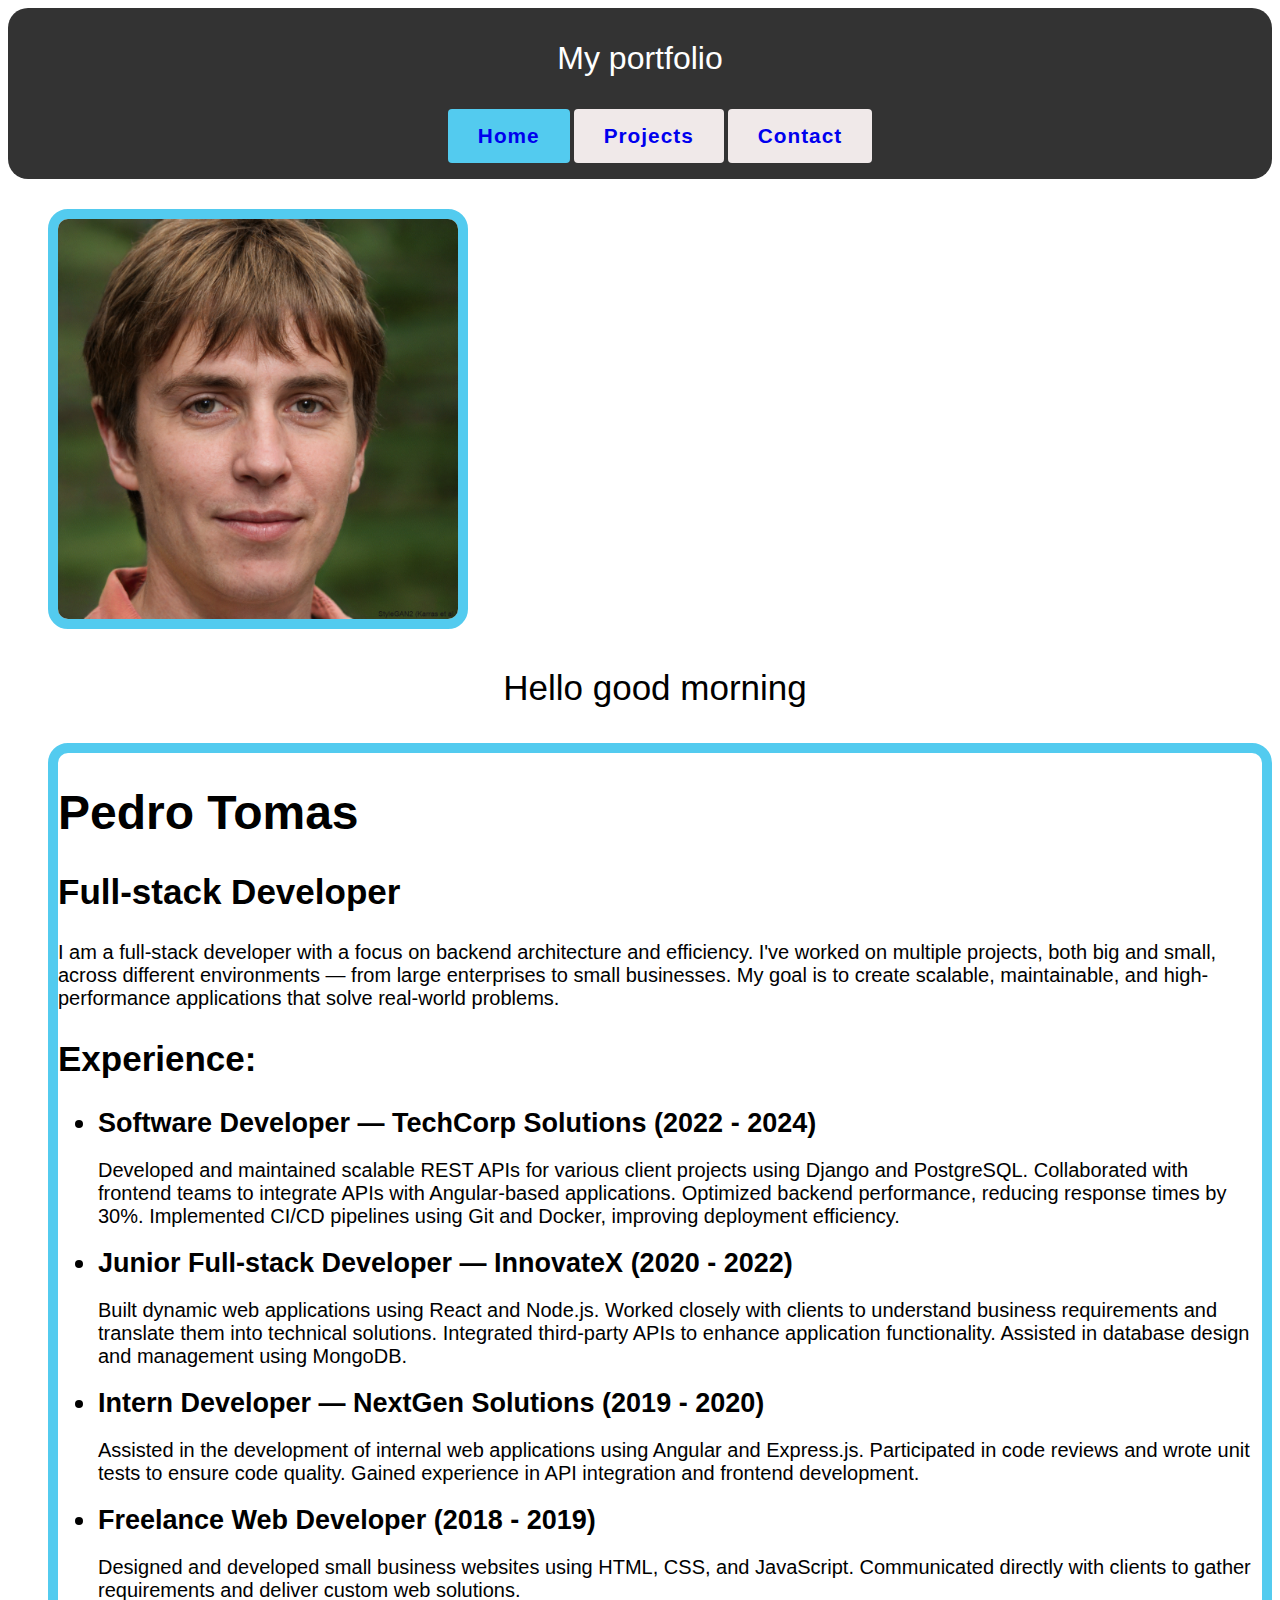
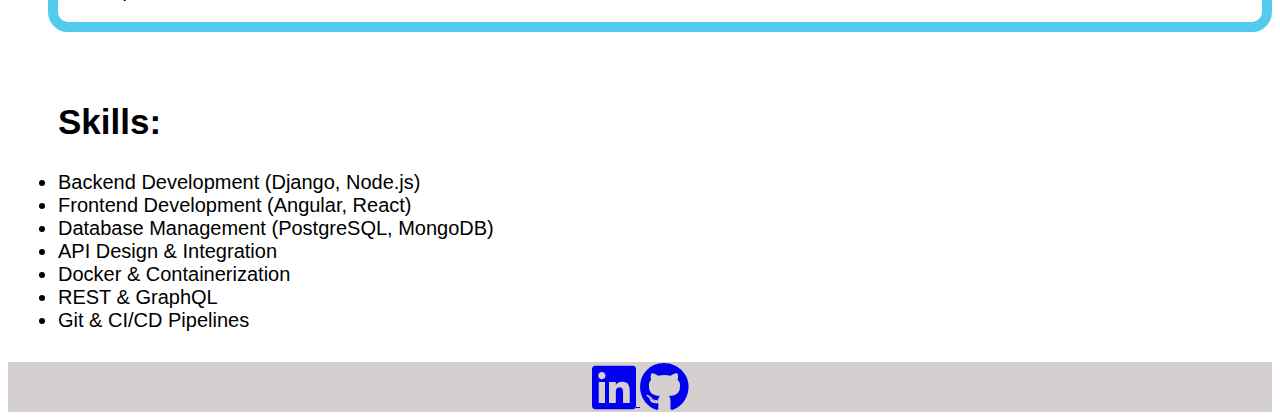
==== index.html @ 0ef36784 "bueno tiene mejor pinta, nose como subir el texto donde quiero a la derecha de la foto del tio" ====
<!DOCTYPE html>
<html lang="en">

<head>
    <meta charset="UTF-8">
    <meta name="viewport" content="width=device-width, initial-scale=1.0">
    <link rel="stylesheet" href="styles.css">
    <link rel="stylesheet" href="https://cdnjs.cloudflare.com/ajax/libs/font-awesome/6.7.2/css/all.min.css"
        integrity="sha512-Evv84Mr4kqVGRNSgIGL/F/aIDqQb7xQ2vcrdIwxfjThSH8CSR7PBEakCr51Ck+w+/U6swU2Im1vVX0SVk9ABhg=="
        crossorigin="anonymous" referrerpolicy="no-referrer" />
    <title>My portfolio</title>
</head>

<body>
    <header>
        <div class="navbar">
            <p class="title">My portfolio</p>
            <ul class="navbar-buttons">
                <button class="nav-link active"><a href="index.html" style="text-decoration:none;">Home</a></button>
                <button class="nav-link"><a href="projects.html" style="text-decoration:none;">Projects</a></button>
                <button class="nav-link"><a href="contact.html" style="text-decoration:none;">Contact</a></button>
            </ul>
        </div>
    </header>
    <main>
        <div class="guy-pic">
            <img src="images/pedro.jpeg" alt="" class="profile-image" width="400px" height="400px">
            <div class="guy-pic2"><p style="font-size: 35px; font-family: 'Lucida Sans', 'Lucida Sans Regular', 'Lucida Grande', 'Lucida Sans Unicode', Geneva, Verdana, sans-serif;">Hello good morning</p></div>
        </div>
        <div class="guy-info">
            <h1 class="profile-title">Pedro Tomas</h1>
            <h2
                style="font-size: 35px; font-family: 'Lucida Sans', 'Lucida Sans Regular', 'Lucida Grande', 'Lucida Sans Unicode', Geneva, Verdana, sans-serif;">
                Full-stack Developer</h2>
            <p style="font-size: 20px; font-family: 'Gill Sans', 'Gill Sans MT', Calibri, 'Trebuchet MS', sans-serif;">
                I am a full-stack developer with a focus on backend architecture and efficiency.
                I've worked on multiple projects, both big and small, across different environments — from large
                enterprises to small businesses.
                My goal is to create scalable, maintainable, and high-performance applications that solve real-world
                problems.<br>
            </p>
            <h2
                style="font-size: 35px; font-family: 'Lucida Sans', 'Lucida Sans Regular', 'Lucida Grande', 'Lucida Sans Unicode', Geneva, Verdana, sans-serif;">
                Experience:</h2>
            <ul>
                <li
                    style="font-size: 27px; font-family: 'Lucida Sans', 'Lucida Sans Regular', 'Lucida Grande', 'Lucida Sans Unicode', Geneva, Verdana, sans-serif;">
                    <strong>Software Developer — TechCorp Solutions (2022 - 2024)</strong>
                </li>
                <p
                    style="font-size: 20px; font-family: 'Gill Sans', 'Gill Sans MT', Calibri, 'Trebuchet MS', sans-serif;">
                    Developed and maintained scalable REST APIs for various client projects using Django and
                    PostgreSQL. Collaborated with frontend teams to integrate APIs with Angular-based applications.
                    Optimized backend performance, reducing response times by 30%. Implemented CI/CD pipelines using
                    Git and Docker, improving deployment efficiency.</p>
                <li
                    style="font-size: 27px; font-family: 'Lucida Sans', 'Lucida Sans Regular', 'Lucida Grande', 'Lucida Sans Unicode', Geneva, Verdana, sans-serif;">
                    <strong>Junior Full-stack Developer — InnovateX (2020 - 2022)</strong>
                </li>
                <p
                    style="font-size: 20px; font-family: 'Gill Sans', 'Gill Sans MT', Calibri, 'Trebuchet MS', sans-serif;">
                    Built dynamic web applications using React and Node.js. Worked closely with clients to
                    understand
                    business requirements and translate them into technical solutions. Integrated third-party APIs
                    to enhance application functionality. Assisted in database design and management using MongoDB.
                </p>
                <li
                    style="font-size: 27px; font-family: 'Lucida Sans', 'Lucida Sans Regular', 'Lucida Grande', 'Lucida Sans Unicode', Geneva, Verdana, sans-serif;">
                    <strong>Intern Developer — NextGen Solutions (2019 - 2020)</strong>
                </li>
                <p
                    style="font-size: 20px; font-family: 'Gill Sans', 'Gill Sans MT', Calibri, 'Trebuchet MS', sans-serif;">
                    Assisted in the development of internal web applications using Angular and Express.js.
                    Participated in code reviews and wrote unit tests to ensure code quality. Gained experience in
                    API integration and frontend development.</p>
                <li
                    style="font-size: 27px; font-family: 'Lucida Sans', 'Lucida Sans Regular', 'Lucida Grande', 'Lucida Sans Unicode', Geneva, Verdana, sans-serif;">
                    <strong>Freelance Web Developer (2018 - 2019)</strong>
                </li>
                <p
                    style="font-size: 20px; font-family: 'Gill Sans', 'Gill Sans MT', Calibri, 'Trebuchet MS', sans-serif;">
                    Designed and developed small business websites using HTML, CSS, and JavaScript. Communicated
                    directly with clients to gather requirements and deliver custom web solutions.</p>
            </ul>
        </div>
        <div class="guy-skills">
            <ul style="padding: 20px; margin-bottom: 10px; font-size: 20px; font-family: 'Gill Sans', 'Gill Sans MT', Calibri, 'Trebuchet MS', sans-serif;">
                <h2  style="font-size: 35px; font-family: 'Lucida Sans', 'Lucida Sans Regular', 'Lucida Grande', 'Lucida Sans Unicode', Geneva, Verdana, sans-serif;">Skills:</h2>

                <li>Backend Development (Django, Node.js)</li>

                <li>Frontend Development (Angular, React)</li>

                <li>Database Management (PostgreSQL, MongoDB)</li>

                <li>API Design & Integration</li>

                <li>Docker & Containerization</li>

                <li>REST & GraphQL</li>

                <li>Git & CI/CD Pipelines</li>
            </ul>
        </div>
    </main>
    <footer class="footer">
        <a href="https://linkedin.com">
            <i style="font-size: 50px;" class="fa-brands fa-linkedin"></i>
        </a>
        <a href="https://github.com/Otxobot">
            <i style="font-size: 50px;" class="fa-brands fa-github"></i>
        </a>
    </footer>
</body>

</html>
---- styles.css ----
.title
{
  /* font-size: 30px; */
  font-size: 2rem;
  color: rgb(255, 255, 255);
  text-align: center;
  font-family: 'Gill Sans', 'Gill Sans MT', Calibri, 'Trebuchet MS', sans-serif;
}

.navbar {
    overflow: hidden;
    background-color: #333;
    position: relative;
    border-radius: 20px;
    
  }

.nav-link {
  font-family: 'Gill Sans', 'Gill Sans MT', Calibri, 'Trebuchet MS', sans-serif;
}
.active{
  background-color: #53cbef;
}

.navbar-buttons{
  max-width: fit-content;
  margin-left: auto;
  margin-right: auto;
}

.navbar-center {
  float: none;
  position: absolute;
  top: 50%;
  left: 50%;
  transform: translate(-50%, -50%);
}

.navbar-right {
  float: right;
  top: 50%;
  left: 50%;
}

  button {
    background-color: #f0e9e9;
    border-radius: 4px;
    color: #fff;
    cursor: pointer;
    padding: 15px 30px;
    font-size: 1.3em;
    font-weight: bold;
    letter-spacing: 1px;
    border: none;
   }
   
   button:hover {
    background-image: linear-gradient(90deg, #53cbef 0%, #dcc66c 50%, #ffa3b6 75%, #53cbef 100%);
    animation: slidernbw 5s linear infinite;
    color: #000;
   }
   
   @keyframes slidernbw {
    to {
     background-position: 20vw;
    }
   }

   .footer {
      background-color: #d6cfcf;
      text-align: center  ;
    }

    .column {
      float: left;
      width: 600px;
      padding: 10px;
      height: 635px;
      border: 2px solid black;
      border-radius: 30px;

    }
    
    .row:after {
      content: "";
      display: table;
      clear: both;  
    }

    .row p {
      font-family:'Gill Sans', 'Gill Sans MT', Calibri, 'Trebuchet MS', sans-serif;
      font-size: large;
    }

    .row h2 {
      font-family: 'Gill Sans', 'Gill Sans MT', Calibri, 'Trebuchet MS', sans-serif;
      font-size: xx-large;
    }
/* 
    #user-info{
      
      justify-content: center;
      margin-top: 10px;
      margin-left: 40px;
      margin-bottom: 200px;

    } */

    .guy-info {
      align-items: center;
      justify-content: center;
      margin-left: 40px;
      border: 10px solid #53cbef;
      border-radius: 20px;
    }

    .guy-pic {
      margin-top: 30px;
      margin-left: 30px;
    }
    
    .guy-pic2 {
      display: inline-block;
      width: 100%;
      text-align: center;
    }

    .guy-skills{ 
      display: flex;
      margin-left: 30px;
    }

    .profile-title {
      font-size: 3rem;
      font-family: 'Gill Sans', 'Gill Sans MT', Calibri, 'Trebuchet MS', sans-serif;
    }

    .form {
      padding: 200px;
      border: 5px solid black;
      margin: 20px;
      margin-bottom: 100px;
    }

    .profile-image {
      border-radius: 20px;
      padding: 0px;
      border: 10px solid #53cbef;
      margin-left: 10px;
    }
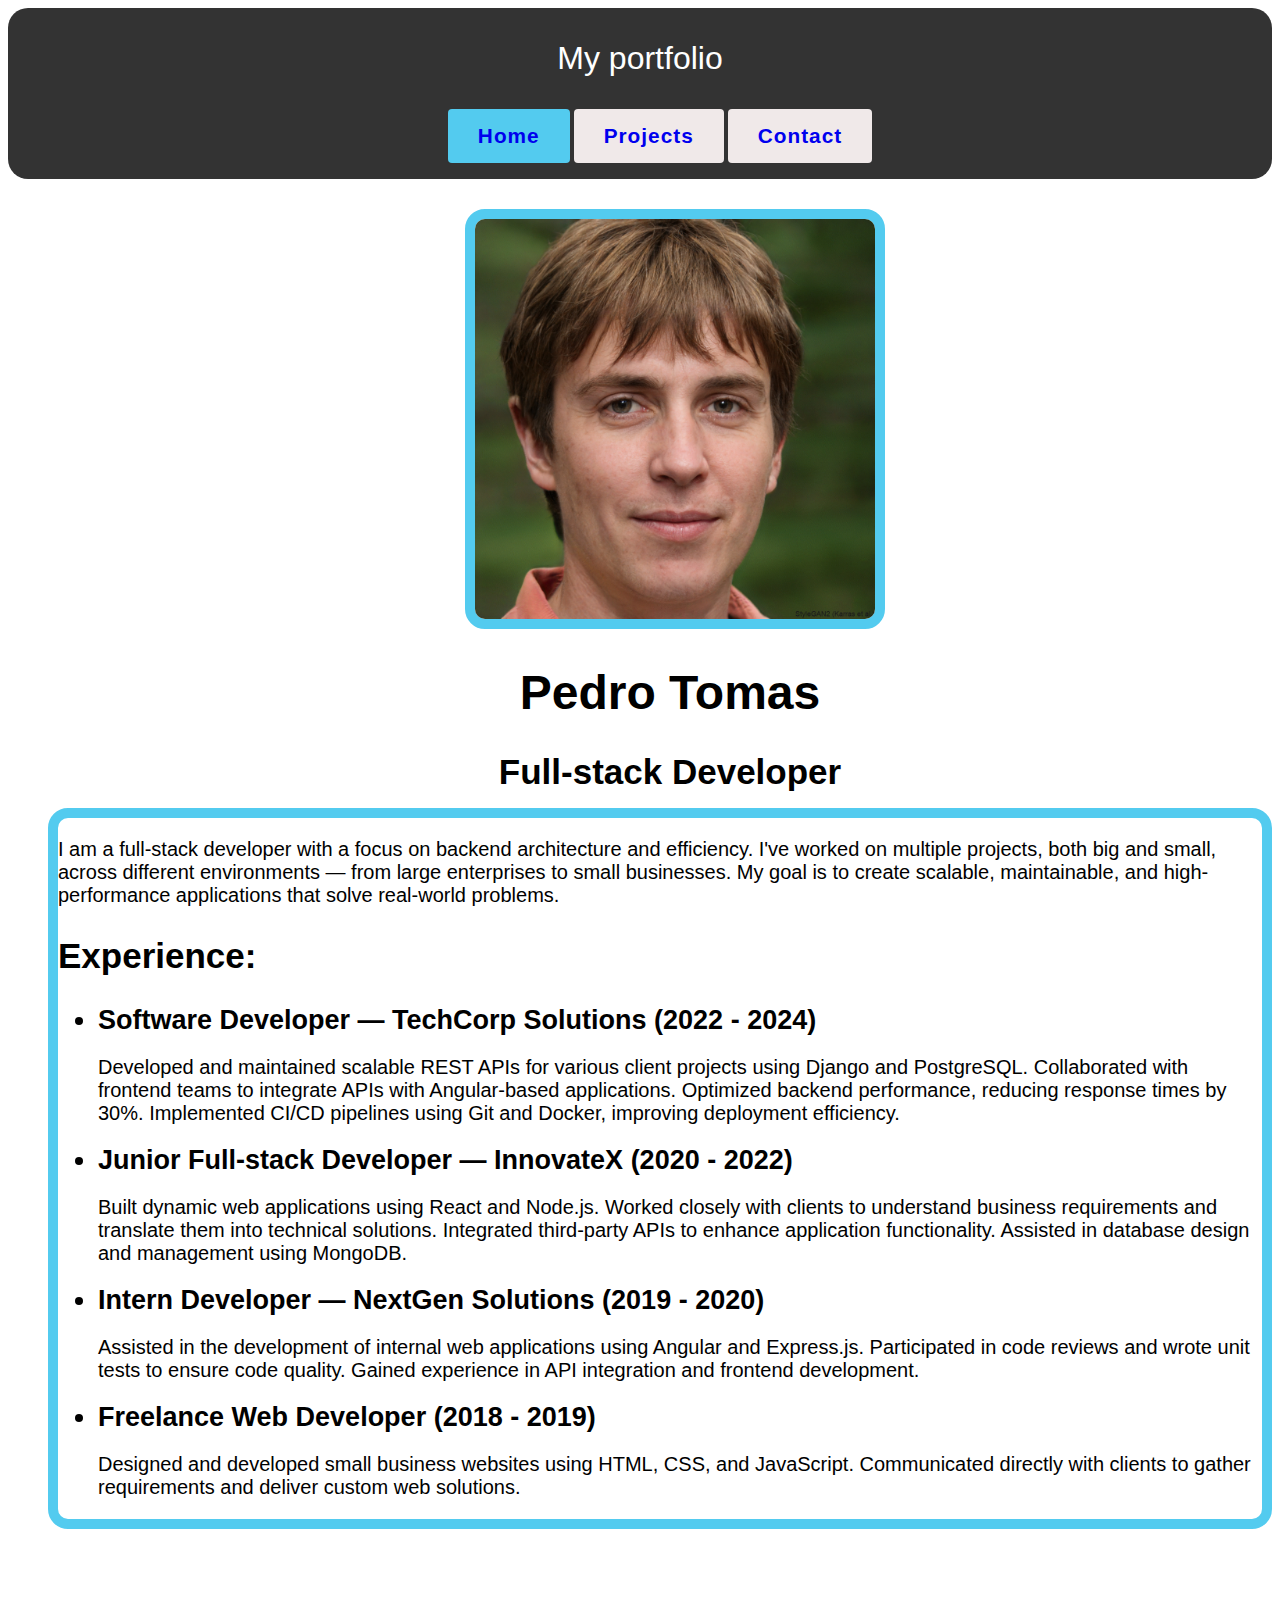
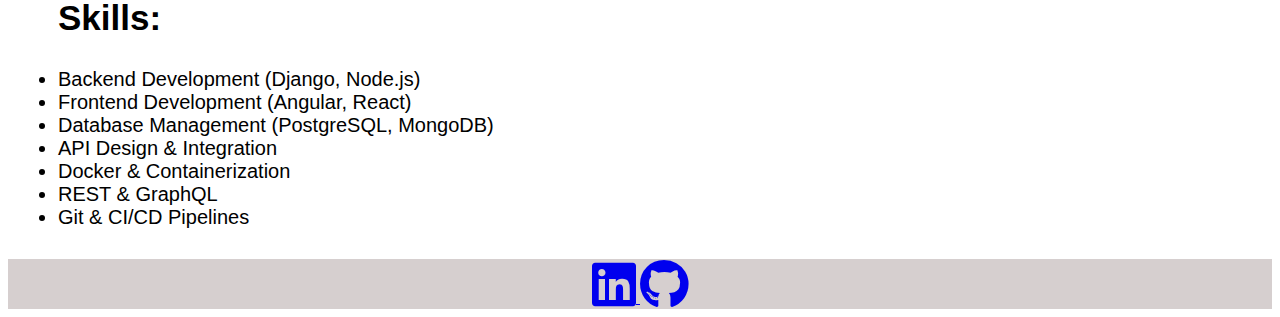
==== commit fcbe348b: "foto en el medio" ====
--- a/index.html
+++ b/index.html
@@ -25,13 +25,11 @@
     <main>
         <div class="guy-pic">
             <img src="images/pedro.jpeg" alt="" class="profile-image" width="400px" height="400px">
-            <div class="guy-pic2"><p style="font-size: 35px; font-family: 'Lucida Sans', 'Lucida Sans Regular', 'Lucida Grande', 'Lucida Sans Unicode', Geneva, Verdana, sans-serif;">Hello good morning</p></div>
+            <div class="guy-pic2"><p >
+                <h1 class="profile-title">Pedro Tomas</h1>
+                <strong style="font-size: 35px; font-family: 'Lucida Sans', 'Lucida Sans Regular', 'Lucida Grande', 'Lucida Sans Unicode', Geneva, Verdana, sans-serif;">Full-stack Developer</strong></p></div>
         </div>
         <div class="guy-info">
-            <h1 class="profile-title">Pedro Tomas</h1>
-            <h2
-                style="font-size: 35px; font-family: 'Lucida Sans', 'Lucida Sans Regular', 'Lucida Grande', 'Lucida Sans Unicode', Geneva, Verdana, sans-serif;">
-                Full-stack Developer</h2>
             <p style="font-size: 20px; font-family: 'Gill Sans', 'Gill Sans MT', Calibri, 'Trebuchet MS', sans-serif;">
                 I am a full-stack developer with a focus on backend architecture and efficiency.
                 I've worked on multiple projects, both big and small, across different environments — from large
--- a/styles.css
+++ b/styles.css
@@ -118,6 +118,8 @@
     .guy-pic {
       margin-top: 30px;
       margin-left: 30px;
+      width: 100%;
+      text-align: center;
     }
     
     .guy-pic2 {
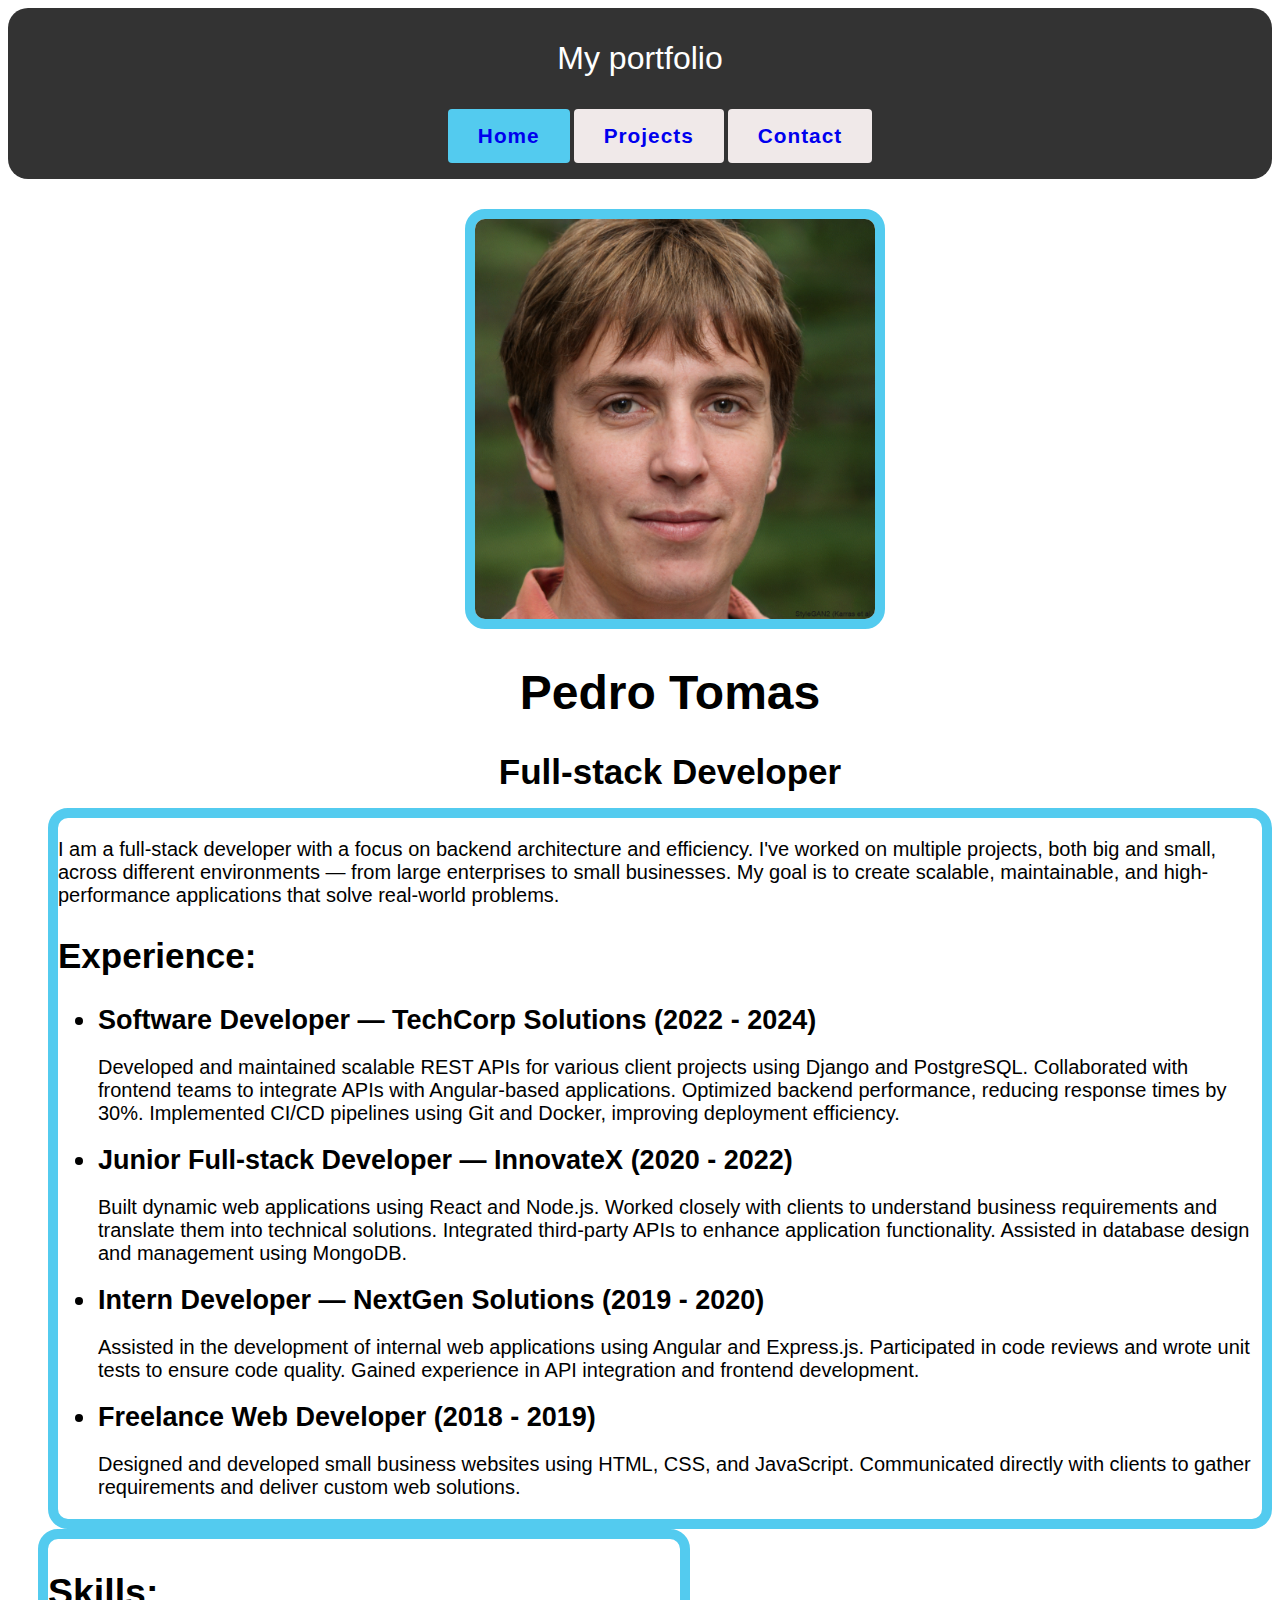
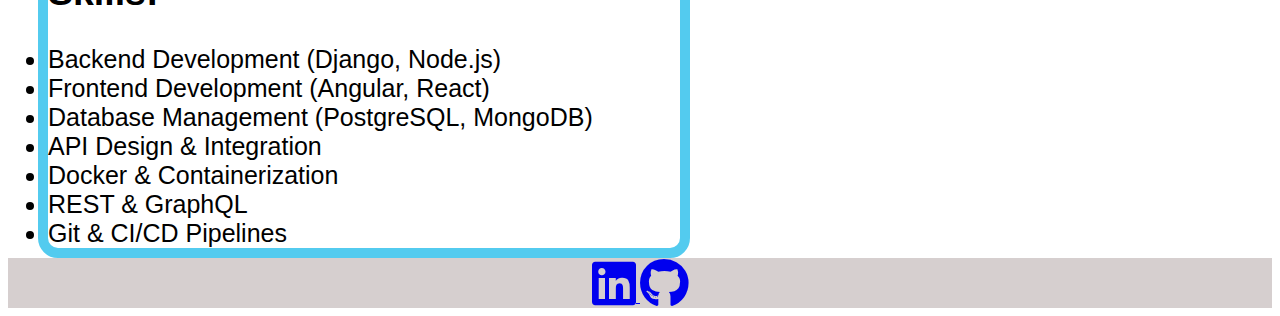
==== commit d485723c: "bueno" ====
--- a/index.html
+++ b/index.html
@@ -82,8 +82,8 @@
             </ul>
         </div>
         <div class="guy-skills">
-            <ul style="padding: 20px; margin-bottom: 10px; font-size: 20px; font-family: 'Gill Sans', 'Gill Sans MT', Calibri, 'Trebuchet MS', sans-serif;">
-                <h2  style="font-size: 35px; font-family: 'Lucida Sans', 'Lucida Sans Regular', 'Lucida Grande', 'Lucida Sans Unicode', Geneva, Verdana, sans-serif;">Skills:</h2>
+            <div>
+                <h2>Skills:</h2>
 
                 <li>Backend Development (Django, Node.js)</li>
 
@@ -98,7 +98,7 @@
                 <li>REST & GraphQL</li>
 
                 <li>Git & CI/CD Pipelines</li>
-            </ul>
+            </div>
         </div>
     </main>
     <footer class="footer">
--- a/styles.css
+++ b/styles.css
@@ -129,8 +129,16 @@
     }
 
     .guy-skills{ 
-      display: flex;
+      /* display: flex; */
+      align-items: center;
+      justify-content: center;
       margin-left: 30px;
+      border: 10px solid #53cbef;
+      width: 50%;
+      border-radius: 20px;
+      font-family: 'Gill Sans', 'Gill Sans MT', Calibri, 'Trebuchet MS', sans-serif;
+      font-size: 25px;
+
     }
 
     .profile-title {
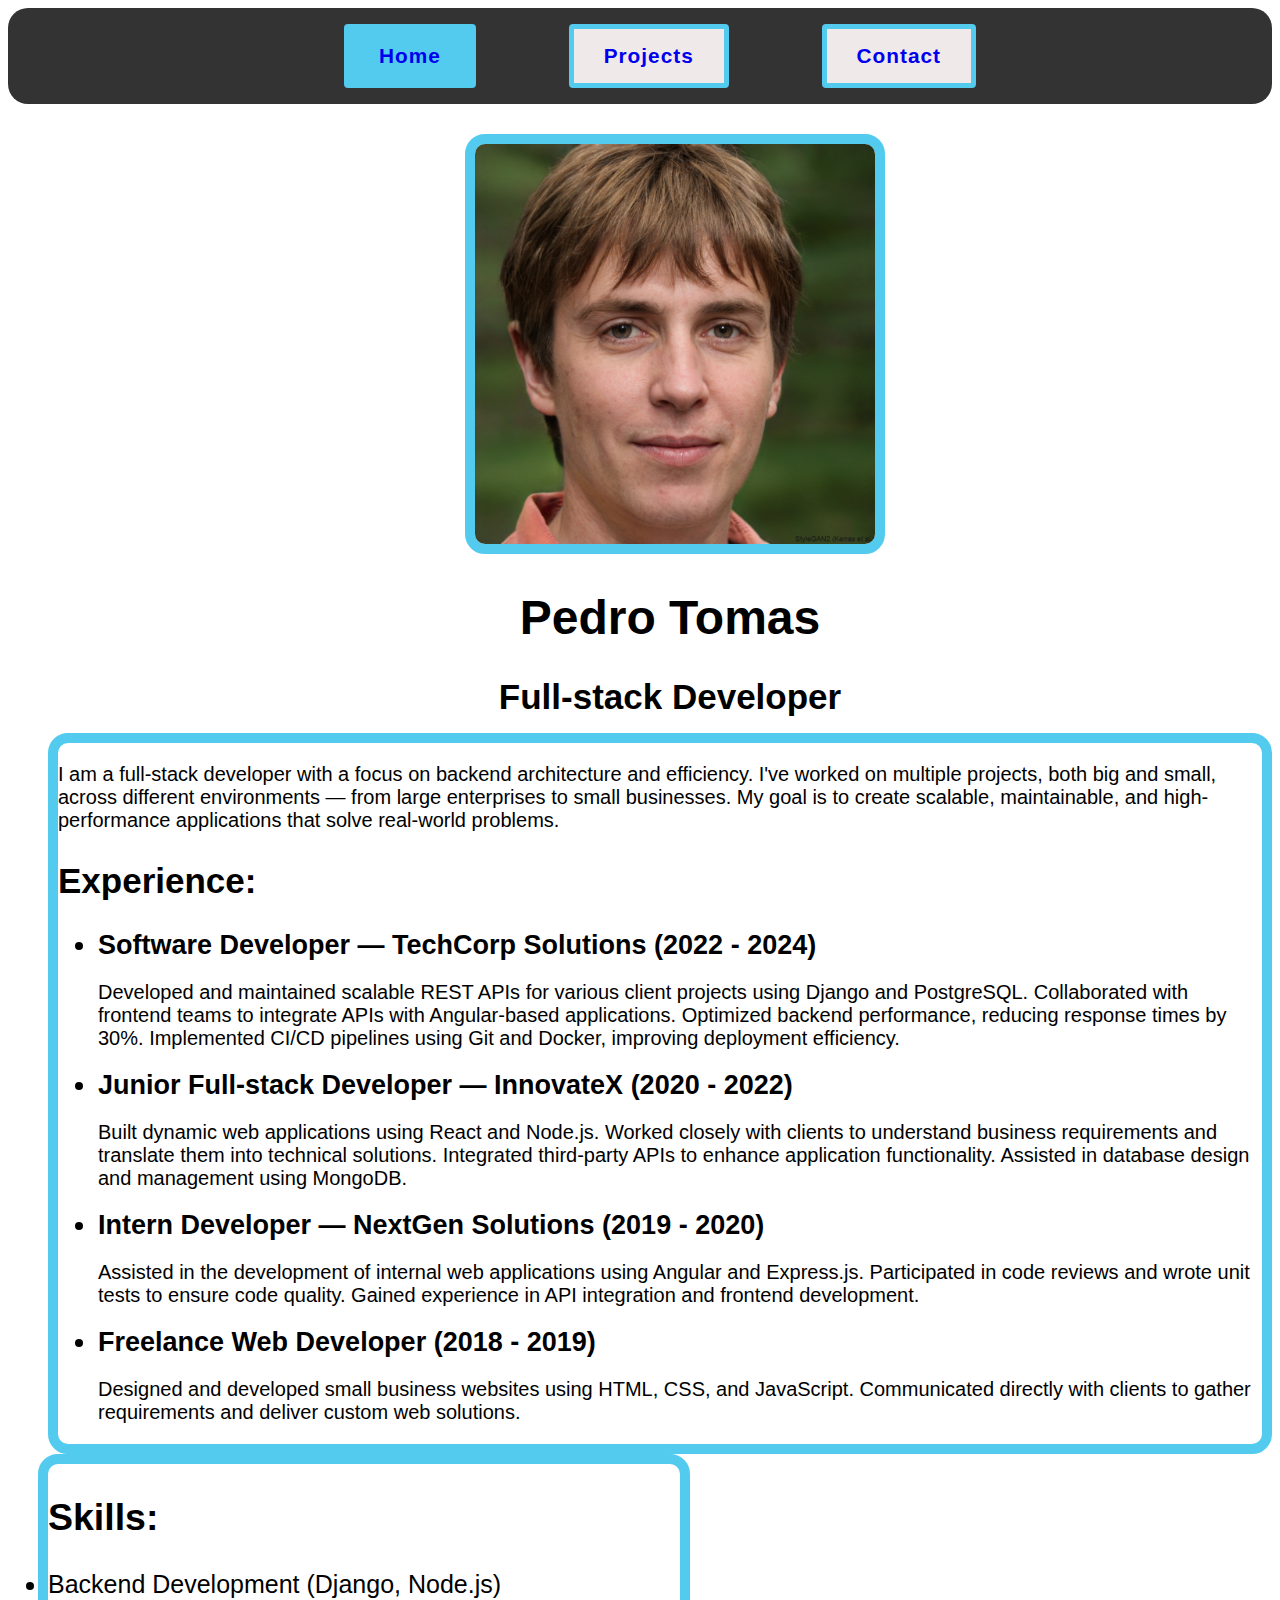
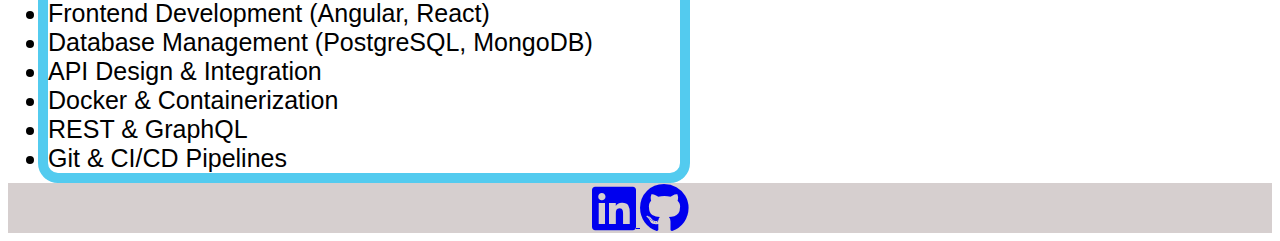
==== commit 8eafe45d: "el header tiene mejor pinta" ====
--- a/index.html
+++ b/index.html
@@ -14,7 +14,6 @@
 <body>
     <header>
         <div class="navbar">
-            <p class="title">My portfolio</p>
             <ul class="navbar-buttons">
                 <button class="nav-link active"><a href="index.html" style="text-decoration:none;">Home</a></button>
                 <button class="nav-link"><a href="projects.html" style="text-decoration:none;">Projects</a></button>
--- a/styles.css
+++ b/styles.css
@@ -1,40 +1,36 @@
 
-.title
+/* .title
 {
-  /* font-size: 30px; */
   font-size: 2rem;
   color: rgb(255, 255, 255);
   text-align: center;
   font-family: 'Gill Sans', 'Gill Sans MT', Calibri, 'Trebuchet MS', sans-serif;
-}
+} */
 
 .navbar {
     overflow: hidden;
     background-color: #333;
     position: relative;
     border-radius: 20px;
-    
+    display:flex;
+    justify-content: center;
+  }
+
+  .navbar-buttons{
+    width: 50%;
+    /* margin-left: auto;
+    margin-right: auto; */
+    display: flex;
+    justify-content: space-between;
   }
 
 .nav-link {
   font-family: 'Gill Sans', 'Gill Sans MT', Calibri, 'Trebuchet MS', sans-serif;
+  border: 5px solid #53cbef;
 }
+
 .active{
   background-color: #53cbef;
-}
-
-.navbar-buttons{
-  max-width: fit-content;
-  margin-left: auto;
-  margin-right: auto;
-}
-
-.navbar-center {
-  float: none;
-  position: absolute;
-  top: 50%;
-  left: 50%;
-  transform: translate(-50%, -50%);
 }
 
 .navbar-right {
@@ -79,7 +75,7 @@
       height: 635px;
       border: 2px solid black;
       border-radius: 30px;
-
+      /* display: flex; */
     }
     
     .row:after {
@@ -138,7 +134,6 @@
       border-radius: 20px;
       font-family: 'Gill Sans', 'Gill Sans MT', Calibri, 'Trebuchet MS', sans-serif;
       font-size: 25px;
-
     }
 
     .profile-title {
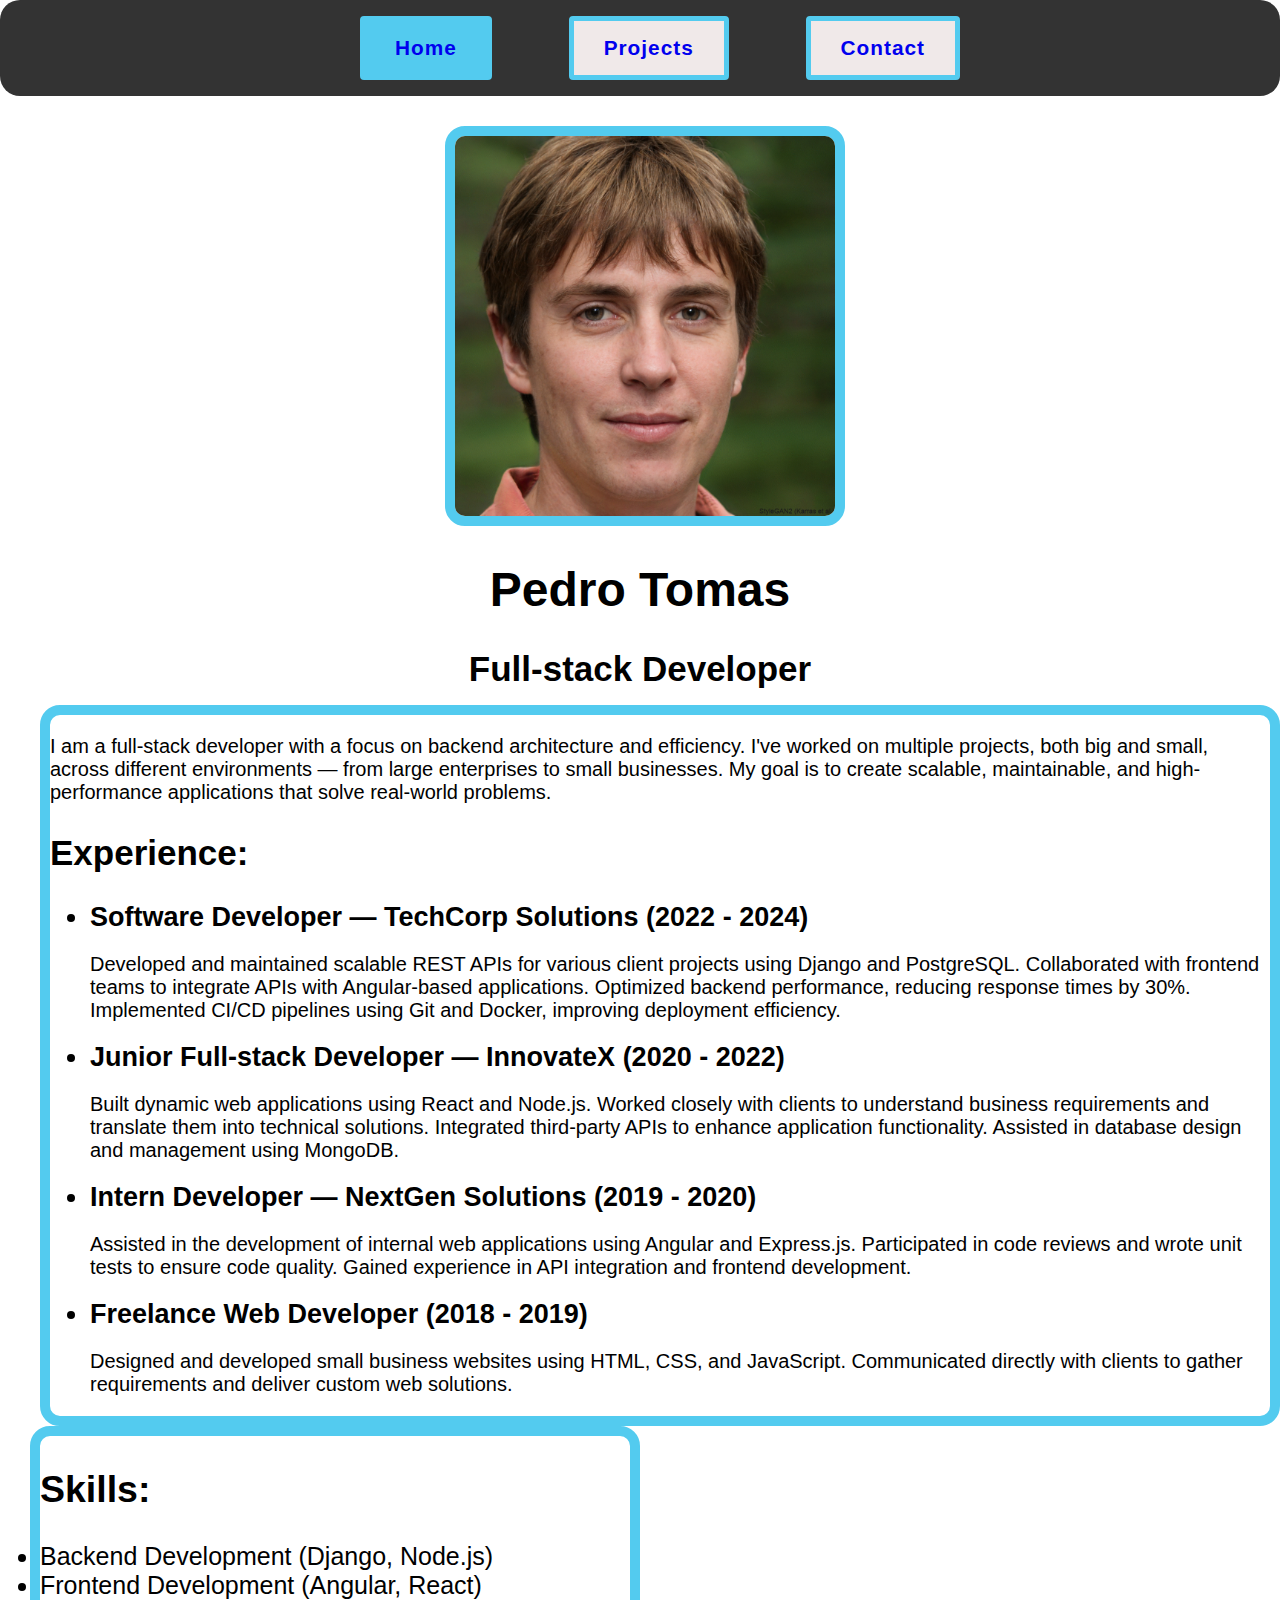
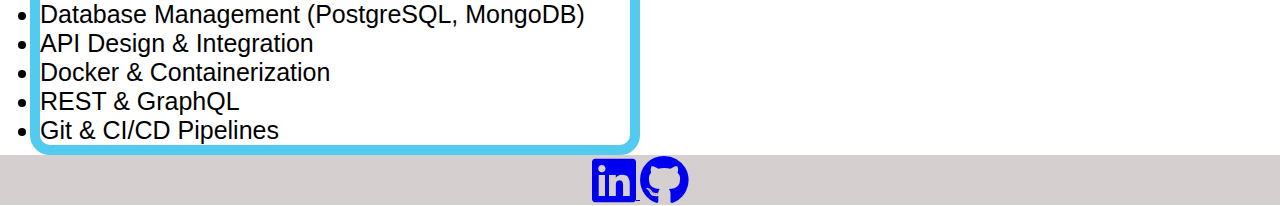
==== commit 1597bb67: "hay que adaptar a movil todo y arreglar el header y el footer" ====
--- a/index.html
+++ b/index.html
@@ -13,10 +13,10 @@
 
 <body>
     <header>
-        <div class="navbar">
+        <div class="navbar">    
             <ul class="navbar-buttons">
                 <button class="nav-link active"><a href="index.html" style="text-decoration:none;">Home</a></button>
-                <button class="nav-link"><a href="projects.html" style="text-decoration:none;">Projects</a></button>
+                <button class="nav-link"><a href="projects2.html" style="text-decoration:none;">Projects</a></button>
                 <button class="nav-link"><a href="contact.html" style="text-decoration:none;">Contact</a></button>
             </ul>
         </div>
--- a/styles.css
+++ b/styles.css
@@ -1,11 +1,12 @@
-
-/* .title
-{
-  font-size: 2rem;
-  color: rgb(255, 255, 255);
-  text-align: center;
-  font-family: 'Gill Sans', 'Gill Sans MT', Calibri, 'Trebuchet MS', sans-serif;
-} */
+* {
+  box-sizing: border-box;
+}
+
+html, body {
+  margin: 0;
+  padding: 0;
+}
+
 
 .navbar {
     overflow: hidden;
@@ -55,6 +56,7 @@
     background-image: linear-gradient(90deg, #53cbef 0%, #dcc66c 50%, #ffa3b6 75%, #53cbef 100%);
     animation: slidernbw 5s linear infinite;
     color: #000;
+    transform: scale(1.1) translate(10px);
    }
    
    @keyframes slidernbw {
@@ -63,14 +65,25 @@
     }
    }
 
+   /* footer {
+      background-color: #d6cfcf;
+      height: 2rem;
+      padding: 0.5rem;
+   }
+
+   footer * {
+    display: inline-block;
+   } */
+
    .footer {
       background-color: #d6cfcf;
-      text-align: center  ;
+      text-align: center;
     }
 
     .column {
       float: left;
-      width: 600px;
+      width: 100%;
+      max-width: 600px;
       padding: 10px;
       height: 635px;
       border: 2px solid black;
@@ -93,15 +106,6 @@
       font-family: 'Gill Sans', 'Gill Sans MT', Calibri, 'Trebuchet MS', sans-serif;
       font-size: xx-large;
     }
-/* 
-    #user-info{
-      
-      justify-content: center;
-      margin-top: 10px;
-      margin-left: 40px;
-      margin-bottom: 200px;
-
-    } */
 
     .guy-info {
       align-items: center;
@@ -113,7 +117,6 @@
 
     .guy-pic {
       margin-top: 30px;
-      margin-left: 30px;
       width: 100%;
       text-align: center;
     }
@@ -130,7 +133,7 @@
       justify-content: center;
       margin-left: 30px;
       border: 10px solid #53cbef;
-      width: 50%;
+      width: calc(50% - 30px); /* Account for margin */
       border-radius: 20px;
       font-family: 'Gill Sans', 'Gill Sans MT', Calibri, 'Trebuchet MS', sans-serif;
       font-size: 25px;
@@ -140,17 +143,89 @@
       font-size: 3rem;
       font-family: 'Gill Sans', 'Gill Sans MT', Calibri, 'Trebuchet MS', sans-serif;
     }
-
+    
     .form {
       padding: 200px;
       border: 5px solid black;
       margin: 20px;
       margin-bottom: 100px;
     }
-
+    
     .profile-image {
       border-radius: 20px;
       padding: 0px;
       border: 10px solid #53cbef;
       margin-left: 10px;
-    }+      max-width: 100%;
+      /* animation-name: picanimation;
+      animation-iteration-count: infinite;
+      animation-duration: 2s; */
+
+    }
+
+    .profile-image:hover{
+      animation-name: picanimation;
+      animation-iteration-count: infinite;
+      animation-duration: 2s;
+    }
+
+@keyframes picanimation {
+  0% { 
+    width: 400px;
+   }
+  50% {
+    width: 500px;
+  }
+  100% { 
+    width: 1000px;
+  }
+}
+
+.project-list{
+  display: flex;
+  flex-wrap: wrap;
+  width: 100%;
+  padding: 1rem;
+  justify-content: space-around;
+}
+
+.project{
+  width: 100%;
+  border: 1px solid black;
+  border-radius: 0.5rem;
+  overflow: hidden;
+}
+
+.project img{
+  width: 100%;
+}
+
+.project-info {
+ padding: 1rem; 
+}
+
+.profile-info h3, .project-info p {
+  margin-bottom: 1rem;
+}
+
+.project-link {
+  width: 50%;
+  margin: auto;
+  display: block;
+}
+
+.project-link button {
+  width: 100%;
+}
+
+@media (min-width:768px){
+  .project {
+    width: 25%;
+  }
+}
+
+@media (min-width:1024px){
+  .project {
+    width: 20%;
+  }
+}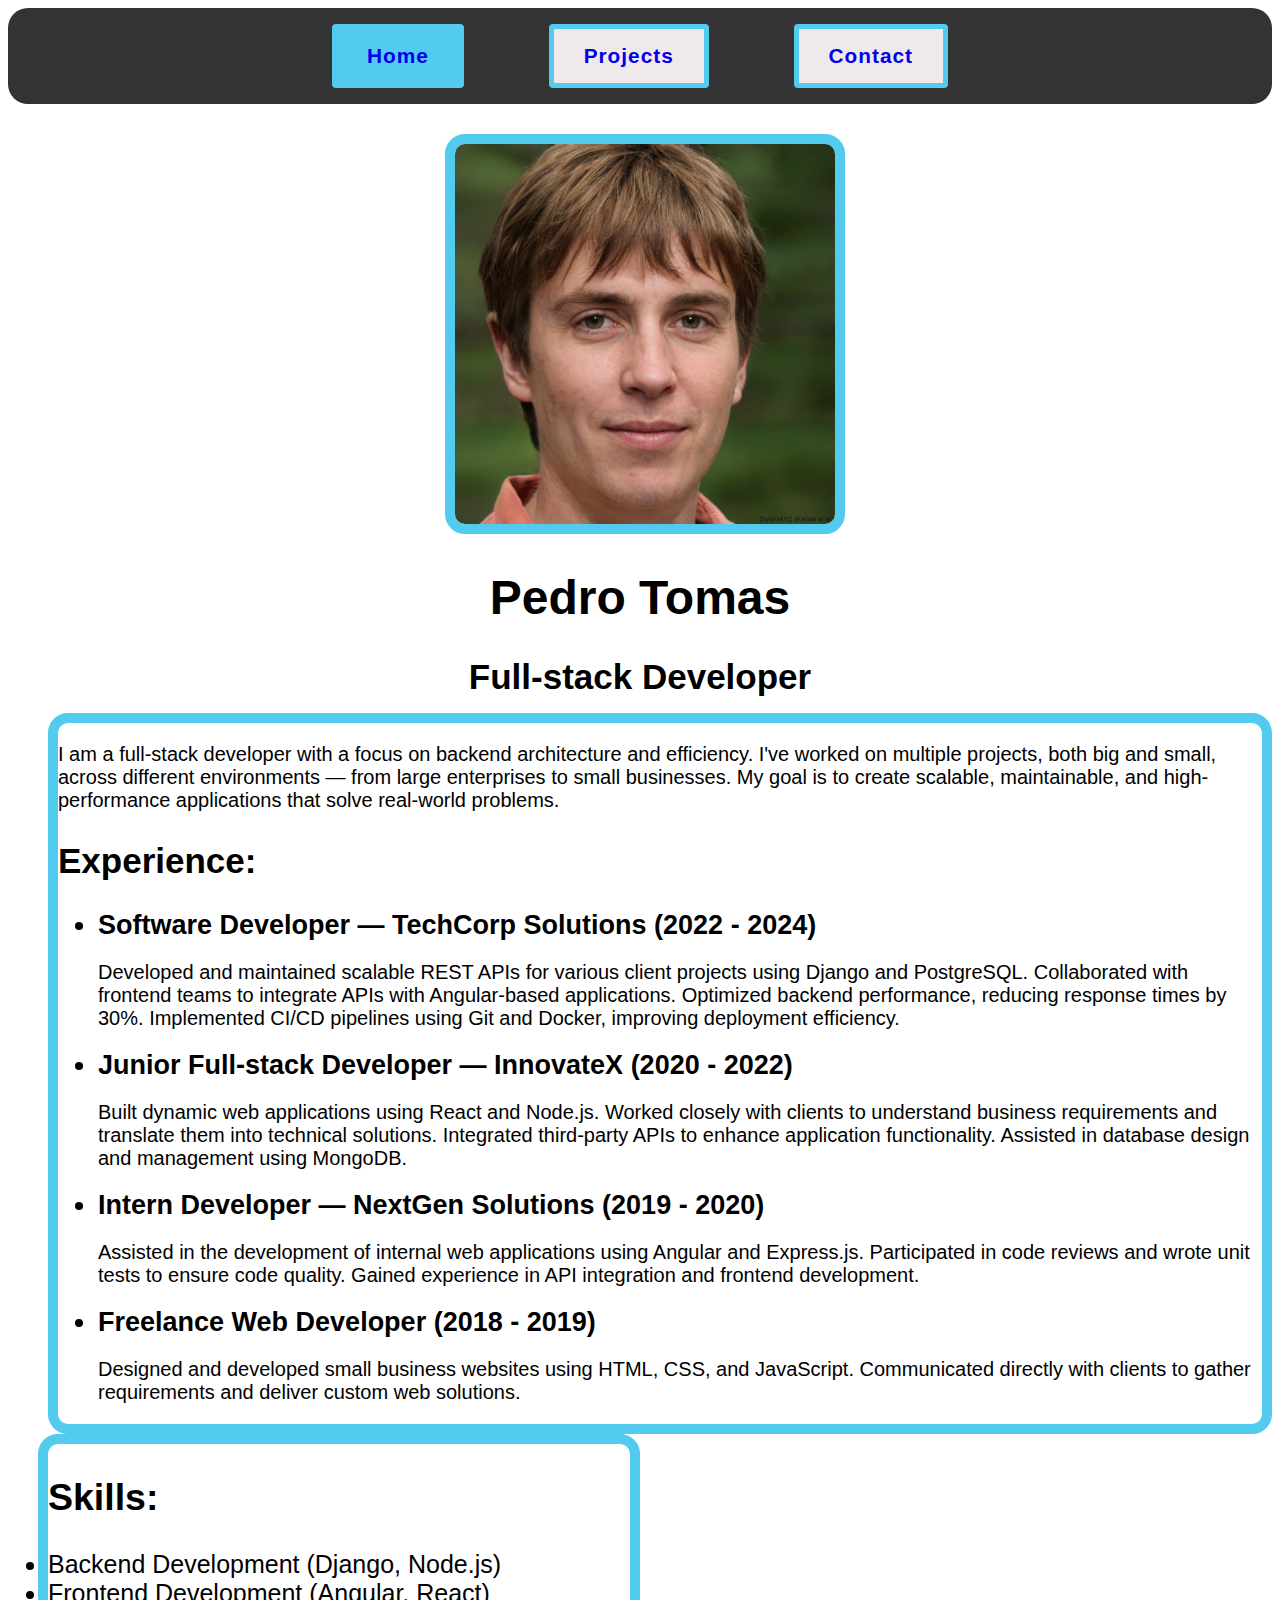
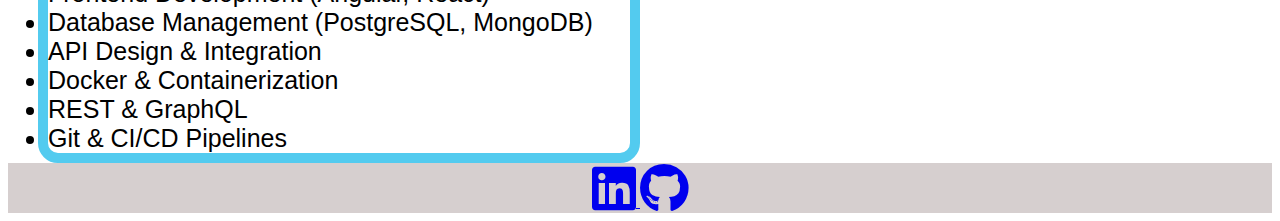
==== commit 5c72cc39: "header had to just get more padding" ====
--- a/index.html
+++ b/index.html
@@ -14,11 +14,11 @@
 <body>
     <header>
         <div class="navbar">    
-            <ul class="navbar-buttons">
+            <div class="navbar-buttons">
                 <button class="nav-link active"><a href="index.html" style="text-decoration:none;">Home</a></button>
                 <button class="nav-link"><a href="projects2.html" style="text-decoration:none;">Projects</a></button>
                 <button class="nav-link"><a href="contact.html" style="text-decoration:none;">Contact</a></button>
-            </ul>
+            </div>
         </div>
     </header>
     <main>
--- a/styles.css
+++ b/styles.css
@@ -2,28 +2,29 @@
   box-sizing: border-box;
 }
 
-html, body {
+/* html, body {
   margin: 0;
   padding: 0;
-}
-
+} */
 
 .navbar {
     overflow: hidden;
     background-color: #333;
     position: relative;
     border-radius: 20px;
-    display:flex;
+    display: flex;
     justify-content: center;
-  }
-
-  .navbar-buttons{
+    padding: 1em;
+    margin-bottom: 30px;
+    height: 5%;
+  }
+
+ .navbar-buttons {
     width: 50%;
-    /* margin-left: auto;
-    margin-right: auto; */
+    margin: auto;
     display: flex;
     justify-content: space-between;
-  }
+}
 
 .nav-link {
   font-family: 'Gill Sans', 'Gill Sans MT', Calibri, 'Trebuchet MS', sans-serif;
@@ -34,11 +35,11 @@
   background-color: #53cbef;
 }
 
-.navbar-right {
+/* .navbar-right {
   float: right;
   top: 50%;
   left: 50%;
-}
+} */
 
   button {
     background-color: #f0e9e9;
@@ -116,7 +117,7 @@
     }
 
     .guy-pic {
-      margin-top: 30px;
+      /* margin-top: 30px; */
       width: 100%;
       text-align: center;
     }
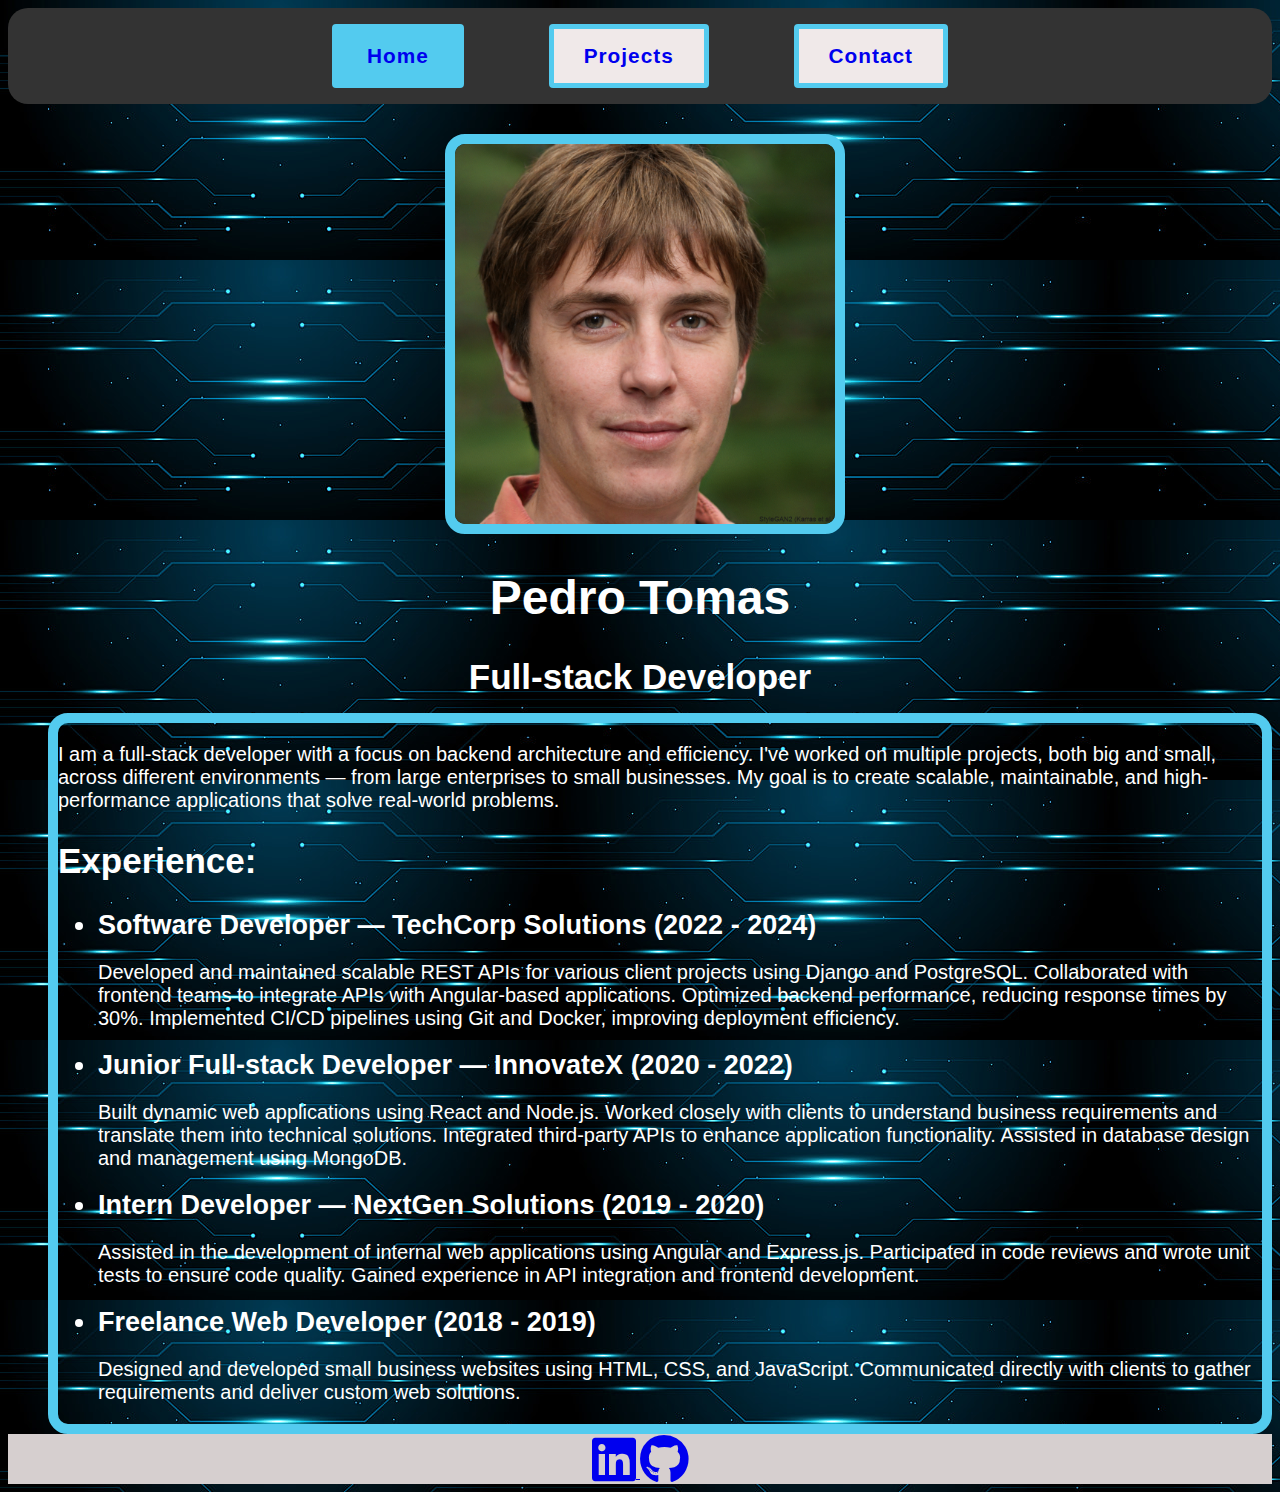
==== commit 8b7a395a: "aqui funciona bien el cambio a movil en todas las paginas" ====
--- a/index.html
+++ b/index.html
@@ -16,7 +16,7 @@
         <div class="navbar">    
             <div class="navbar-buttons">
                 <button class="nav-link active"><a href="index.html" style="text-decoration:none;">Home</a></button>
-                <button class="nav-link"><a href="projects2.html" style="text-decoration:none;">Projects</a></button>
+                <button class="nav-link"><a href="projects.html" style="text-decoration:none;">Projects</a></button>
                 <button class="nav-link"><a href="contact.html" style="text-decoration:none;">Contact</a></button>
             </div>
         </div>
@@ -26,10 +26,10 @@
             <img src="images/pedro.jpeg" alt="" class="profile-image" width="400px" height="400px">
             <div class="guy-pic2"><p >
                 <h1 class="profile-title">Pedro Tomas</h1>
-                <strong style="font-size: 35px; font-family: 'Lucida Sans', 'Lucida Sans Regular', 'Lucida Grande', 'Lucida Sans Unicode', Geneva, Verdana, sans-serif;">Full-stack Developer</strong></p></div>
+                <strong style="color: white;font-size: 35px; font-family: 'Lucida Sans', 'Lucida Sans Regular', 'Lucida Grande', 'Lucida Sans Unicode', Geneva, Verdana, sans-serif;">Full-stack Developer</strong></p></div>
         </div>
         <div class="guy-info">
-            <p style="font-size: 20px; font-family: 'Gill Sans', 'Gill Sans MT', Calibri, 'Trebuchet MS', sans-serif;">
+            <p style="color: white;font-size: 20px; font-family: 'Gill Sans', 'Gill Sans MT', Calibri, 'Trebuchet MS', sans-serif;">
                 I am a full-stack developer with a focus on backend architecture and efficiency.
                 I've worked on multiple projects, both big and small, across different environments — from large
                 enterprises to small businesses.
@@ -37,50 +37,50 @@
                 problems.<br>
             </p>
             <h2
-                style="font-size: 35px; font-family: 'Lucida Sans', 'Lucida Sans Regular', 'Lucida Grande', 'Lucida Sans Unicode', Geneva, Verdana, sans-serif;">
+                style="color: white;font-size: 35px; font-family: 'Lucida Sans', 'Lucida Sans Regular', 'Lucida Grande', 'Lucida Sans Unicode', Geneva, Verdana, sans-serif;">
                 Experience:</h2>
             <ul>
                 <li
-                    style="font-size: 27px; font-family: 'Lucida Sans', 'Lucida Sans Regular', 'Lucida Grande', 'Lucida Sans Unicode', Geneva, Verdana, sans-serif;">
+                    style="color: white;font-size: 27px; font-family: 'Lucida Sans', 'Lucida Sans Regular', 'Lucida Grande', 'Lucida Sans Unicode', Geneva, Verdana, sans-serif;">
                     <strong>Software Developer — TechCorp Solutions (2022 - 2024)</strong>
                 </li>
                 <p
-                    style="font-size: 20px; font-family: 'Gill Sans', 'Gill Sans MT', Calibri, 'Trebuchet MS', sans-serif;">
+                    style="color: white;font-size: 20px; font-family: 'Gill Sans', 'Gill Sans MT', Calibri, 'Trebuchet MS', sans-serif;">
                     Developed and maintained scalable REST APIs for various client projects using Django and
                     PostgreSQL. Collaborated with frontend teams to integrate APIs with Angular-based applications.
                     Optimized backend performance, reducing response times by 30%. Implemented CI/CD pipelines using
                     Git and Docker, improving deployment efficiency.</p>
                 <li
-                    style="font-size: 27px; font-family: 'Lucida Sans', 'Lucida Sans Regular', 'Lucida Grande', 'Lucida Sans Unicode', Geneva, Verdana, sans-serif;">
+                    style="color: white;font-size: 27px; font-family: 'Lucida Sans', 'Lucida Sans Regular', 'Lucida Grande', 'Lucida Sans Unicode', Geneva, Verdana, sans-serif;">
                     <strong>Junior Full-stack Developer — InnovateX (2020 - 2022)</strong>
                 </li>
                 <p
-                    style="font-size: 20px; font-family: 'Gill Sans', 'Gill Sans MT', Calibri, 'Trebuchet MS', sans-serif;">
+                    style="color: white;font-size: 20px; font-family: 'Gill Sans', 'Gill Sans MT', Calibri, 'Trebuchet MS', sans-serif;">
                     Built dynamic web applications using React and Node.js. Worked closely with clients to
                     understand
                     business requirements and translate them into technical solutions. Integrated third-party APIs
                     to enhance application functionality. Assisted in database design and management using MongoDB.
                 </p>
                 <li
-                    style="font-size: 27px; font-family: 'Lucida Sans', 'Lucida Sans Regular', 'Lucida Grande', 'Lucida Sans Unicode', Geneva, Verdana, sans-serif;">
+                    style="color: white;font-size: 27px; font-family: 'Lucida Sans', 'Lucida Sans Regular', 'Lucida Grande', 'Lucida Sans Unicode', Geneva, Verdana, sans-serif;">
                     <strong>Intern Developer — NextGen Solutions (2019 - 2020)</strong>
                 </li>
                 <p
-                    style="font-size: 20px; font-family: 'Gill Sans', 'Gill Sans MT', Calibri, 'Trebuchet MS', sans-serif;">
+                    style="color: white;font-size: 20px; font-family: 'Gill Sans', 'Gill Sans MT', Calibri, 'Trebuchet MS', sans-serif;">
                     Assisted in the development of internal web applications using Angular and Express.js.
                     Participated in code reviews and wrote unit tests to ensure code quality. Gained experience in
                     API integration and frontend development.</p>
                 <li
-                    style="font-size: 27px; font-family: 'Lucida Sans', 'Lucida Sans Regular', 'Lucida Grande', 'Lucida Sans Unicode', Geneva, Verdana, sans-serif;">
+                    style="color: white;font-size: 27px; font-family: 'Lucida Sans', 'Lucida Sans Regular', 'Lucida Grande', 'Lucida Sans Unicode', Geneva, Verdana, sans-serif;">
                     <strong>Freelance Web Developer (2018 - 2019)</strong>
                 </li>
                 <p
-                    style="font-size: 20px; font-family: 'Gill Sans', 'Gill Sans MT', Calibri, 'Trebuchet MS', sans-serif;">
+                    style="color: white;font-size: 20px; font-family: 'Gill Sans', 'Gill Sans MT', Calibri, 'Trebuchet MS', sans-serif;">
                     Designed and developed small business websites using HTML, CSS, and JavaScript. Communicated
                     directly with clients to gather requirements and deliver custom web solutions.</p>
             </ul>
         </div>
-        <div class="guy-skills">
+        <!-- <div class="guy-skills">
             <div>
                 <h2>Skills:</h2>
 
@@ -98,7 +98,7 @@
 
                 <li>Git & CI/CD Pipelines</li>
             </div>
-        </div>
+        </div> -->
     </main>
     <footer class="footer">
         <a href="https://linkedin.com">
--- a/styles.css
+++ b/styles.css
@@ -1,11 +1,6 @@
 * {
   box-sizing: border-box;
 }
-
-/* html, body {
-  margin: 0;
-  padding: 0;
-} */
 
 .navbar {
     overflow: hidden;
@@ -35,12 +30,6 @@
   background-color: #53cbef;
 }
 
-/* .navbar-right {
-  float: right;
-  top: 50%;
-  left: 50%;
-} */
-
   button {
     background-color: #f0e9e9;
     border-radius: 4px;
@@ -66,16 +55,6 @@
     }
    }
 
-   /* footer {
-      background-color: #d6cfcf;
-      height: 2rem;
-      padding: 0.5rem;
-   }
-
-   footer * {
-    display: inline-block;
-   } */
-
    .footer {
       background-color: #d6cfcf;
       text-align: center;
@@ -91,13 +70,22 @@
       border-radius: 30px;
       /* display: flex; */
     }
-    
-    .row:after {
-      content: "";
-      display: table;
-      clear: both;  
-    }
-
+
+    .grid {
+      display: grid;
+      grid-template-columns: auto auto auto;
+      padding: 10px;
+      font-family: 'Gill Sans', 'Gill Sans MT', Calibri, 'Trebuchet MS', sans-serif;
+    }
+
+    .grid > div{
+      background-color: #f1f1f1;
+      border: 1px solid black;
+      padding: 10px;
+      font-size: 20px;
+      text-align: center;
+    }
+/* 
     .row p {
       font-family:'Gill Sans', 'Gill Sans MT', Calibri, 'Trebuchet MS', sans-serif;
       font-size: large;
@@ -106,7 +94,7 @@
     .row h2 {
       font-family: 'Gill Sans', 'Gill Sans MT', Calibri, 'Trebuchet MS', sans-serif;
       font-size: xx-large;
-    }
+    } */
 
     .guy-info {
       align-items: center;
@@ -128,7 +116,7 @@
       text-align: center;
     }
 
-    .guy-skills{ 
+    .guy-skills { 
       /* display: flex; */
       align-items: center;
       justify-content: center;
@@ -143,8 +131,40 @@
     .profile-title {
       font-size: 3rem;
       font-family: 'Gill Sans', 'Gill Sans MT', Calibri, 'Trebuchet MS', sans-serif;
+      color: white;
     }
     
+    .form-container {
+      border-radius: 5px;
+      background-color: #e7e0e0;
+      padding: 20px;
+      font-family: Arial, Helvetica, sans-serif;
+    }
+
+    input[type=submit]:hover {
+      background-color: #53cbef;
+    }
+
+    input[type=submit] {
+      background-color: #04AA6D;
+      color: white;
+      padding: 12px 20px;
+      border: none;
+      border-radius: 4px;
+      cursor: pointer;
+    }
+  
+    input[type=text],input[type=email], select, textarea {
+      width: 100%;
+      padding: 12px;
+      border: 1px solid #ccc;
+      border-radius: 4px;
+      box-sizing: border-box;
+      margin-top: 6px;
+      margin-bottom: 16px;
+      resize: vertical;
+    }
+
     .form {
       padding: 200px;
       border: 5px solid black;
@@ -178,7 +198,7 @@
     width: 500px;
   }
   100% { 
-    width: 1000px;
+    width: 1600px;
   }
 }
 
@@ -219,14 +239,56 @@
   width: 100%;
 }
 
-@media (min-width:768px){
-  .project {
-    width: 25%;
-  }
-}
-
-@media (min-width:1024px){
+@media (max-width:768px){
+  .navbar {
+    width: 400px;
+    padding: 100px, 0;
+    margin: 0 auto;
+  }
+  
+  .navbar-buttons {
+    width: 10px;
+    margin: auto;
+    display: flex;
+    justify-content: center; 
+  }
+
+  button {
+    background-color: #f0e9e9;
+    border-radius: 4px;
+    color: #fff;
+    cursor: pointer;
+    padding: 7px 15px;
+    font-size: 1em;
+    font-weight: bold;
+    letter-spacing: 1px;
+    border: none;
+   }
+
+   .grid {
+    display: grid;
+    grid-template-columns: auto auto auto;
+    padding: 10px;
+  }
+
+  .grid > div{
+    background-color: #f1f1f1;
+    border: 1px solid black;
+    padding: 10px;
+    font-size: 10px;
+    text-align: center;
+  }
+
+}
+
+
+
+/* @media (min-width:1024px){
   .project {
     width: 20%;
   }
+} */
+
+body {
+  background-image: url("images/back2.jpg");
 }